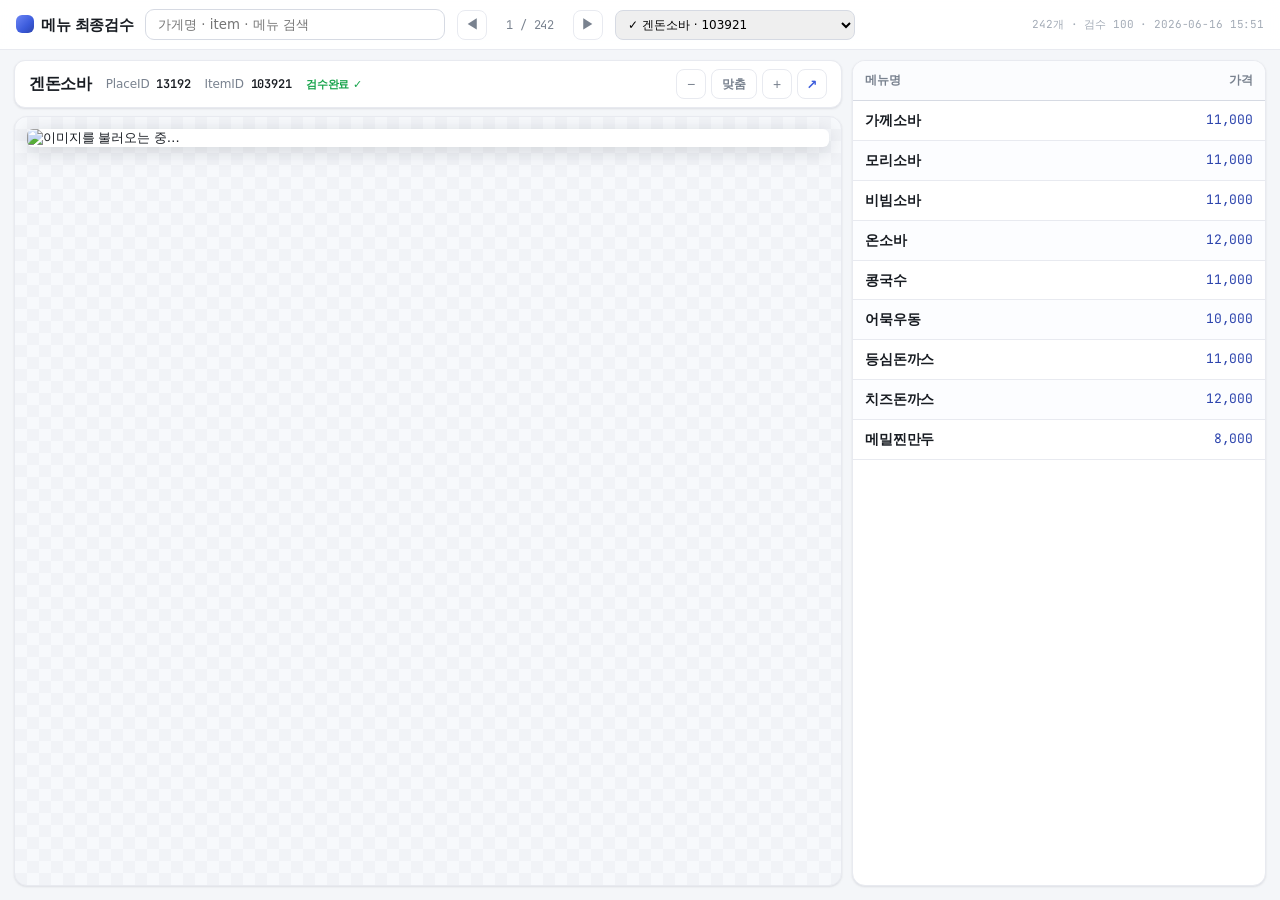
==== docs/index.html @ ec2f9ce8 "feat: city-hall static review site (docs/) + colleague handoff tools - tools/build_pages.py → docs/d" ====
<!DOCTYPE html>
<html lang="ko">
<head>
<meta charset="utf-8" />
<meta name="viewport" content="width=device-width, initial-scale=1" />
<title>메뉴 최종검수 — 전주시</title>
<link rel="stylesheet" href="https://cdn.jsdelivr.net/gh/orioncactus/pretendard@v1.3.9/dist/web/static/pretendard.min.css" />
<link rel="stylesheet" href="https://fonts.googleapis.com/css2?family=JetBrains+Mono:wght@500;600&display=swap" />
<link rel="stylesheet" href="./style.css" />
</head>
<body>
<header>
  <span class="brand"><span class="mark"></span>메뉴 최종검수</span>
  <input id="search" placeholder="가게명 · item · 메뉴 검색" />
  <div class="nav">
    <button id="prev" class="ib" title="이전 (←)">◀</button>
    <span id="idx" class="idx">– / –</span>
    <button id="next" class="ib" title="다음 (→)">▶</button>
  </div>
  <select id="jump" title="가게로 이동"></select>
  <span id="meta-gen" class="gen sp"></span>
</header>

<main>
  <section id="left">
    <div id="infobar">
      <span id="store" class="store">—</span>
      <span class="kv">PlaceID <b id="placeid">—</b></span>
      <span class="kv">ItemID <b id="itemid">—</b></span>
      <span id="rev" class="rev"></span>
      <span class="zoom">
        <button id="zo" class="ib" title="축소">−</button>
        <button id="zf" class="ib wide" title="맞춤">맞춤</button>
        <button id="zi" class="ib" title="확대">+</button>
        <a id="orig" href="#" target="_blank" rel="noopener" title="원본 새 탭">↗</a>
      </span>
    </div>
    <div id="imgwrap"><img id="img" alt="이미지를 불러오는 중…" /></div>
  </section>

  <aside id="right">
    <table id="menu"><thead><tr><th>메뉴명</th><th>가격</th></tr></thead><tbody></tbody></table>
  </aside>
</main>
<script src="./app.js"></script>
</body>
</html>
---- docs/style.css ----
:root{--bg:#f4f6f9;--surface:#fff;--surface-2:#fbfcfe;--border:#e8eaf0;--border-strong:#d6dae3;
--text:#181c22;--muted:#79828f;--faint:#a3abb6;--accent:#3b5bdb;--accent-ink:#2c44ad;--accent-weak:#eef2fe;
--good:#15a34a;--shadow-sm:0 1px 2px rgba(18,24,40,.05),0 1px 3px rgba(18,24,40,.05);
--mono:"JetBrains Mono",ui-monospace,monospace;--sans:"Pretendard Variable",Pretendard,system-ui,"Apple SD Gothic Neo",sans-serif;}
*{box-sizing:border-box;}html,body{height:100%;}
body{margin:0;font-family:var(--sans);color:var(--text);background:var(--bg);display:flex;flex-direction:column;height:100vh;overflow:hidden;font-size:13px;letter-spacing:-.01em;-webkit-font-smoothing:antialiased;}

header{flex:0 0 auto;display:flex;align-items:center;gap:12px;padding:9px 16px;background:rgba(255,255,255,.92);backdrop-filter:blur(10px);border-bottom:1px solid var(--border);}
.brand{font-weight:800;font-size:15px;letter-spacing:-.03em;white-space:nowrap;}
.brand .mark{display:inline-block;width:18px;height:18px;border-radius:6px;background:linear-gradient(135deg,#6d86f5,#3b5bdb 60%,#2c44ad);vertical-align:-3px;margin-right:7px;}
#search{flex:1;max-width:300px;padding:7px 12px;border:1px solid var(--border-strong);border-radius:9px;font-family:var(--sans);}
.nav{display:flex;align-items:center;gap:6px;}
.idx{font-family:var(--mono);font-size:12px;color:var(--muted);min-width:74px;text-align:center;}
#jump{max-width:240px;padding:6px 8px;border:1px solid var(--border-strong);border-radius:8px;font-family:var(--sans);font-size:12px;}
.gen{font-family:var(--mono);font-size:11px;color:var(--faint);white-space:nowrap;}
.sp{margin-left:auto;}
.ib{height:30px;min-width:30px;padding:0 6px;display:inline-grid;place-items:center;border:1px solid var(--border);background:var(--surface);border-radius:8px;font-size:14px;color:var(--muted);cursor:pointer;}
.ib.wide{font-size:12px;font-weight:600;padding:0 10px;}
.ib:hover{border-color:var(--accent);color:var(--accent);}

main{flex:1 1 auto;min-height:0;display:grid;grid-template-columns:2fr 1fr;gap:10px;padding:10px 14px 14px;overflow:hidden;}

#left{min-height:0;display:flex;flex-direction:column;gap:8px;}
#infobar{flex:0 0 auto;display:flex;align-items:center;gap:14px;padding:8px 14px;background:var(--surface);border:1px solid var(--border);border-radius:11px;box-shadow:var(--shadow-sm);}
.store{font-size:16px;font-weight:800;letter-spacing:-.02em;}
.kv{font-size:12px;color:var(--muted);}
.kv b{font-family:var(--mono);font-weight:600;color:var(--text);margin-left:3px;}
.rev{font-size:11px;font-weight:700;color:var(--good);}
.zoom{margin-left:auto;display:flex;align-items:center;gap:5px;}
.zoom a{height:30px;min-width:30px;display:inline-grid;place-items:center;border:1px solid var(--border);border-radius:8px;text-decoration:none;color:var(--accent);font-weight:700;}

#imgwrap{flex:1 1 auto;min-height:0;overflow:auto;background:#fff;border:1px solid var(--border);border-radius:13px;box-shadow:var(--shadow-sm);
  background-image:repeating-conic-gradient(#f1f3f7 0% 25%,#f7f9fc 0% 50%);background-size:24px 24px;padding:12px;}
#img{display:block;border-radius:6px;box-shadow:0 4px 20px rgba(18,24,40,.16);background:#fff;}

#right{min-height:0;background:var(--surface);border:1px solid var(--border);border-radius:13px;box-shadow:var(--shadow-sm);overflow:auto;}
#menu{width:100%;border-collapse:separate;border-spacing:0;}
#menu thead th{position:sticky;top:0;z-index:2;background:var(--surface-2);font-size:12px;font-weight:700;color:var(--muted);text-align:left;padding:11px 12px;border-bottom:1px solid var(--border-strong);}
#menu thead th:last-child{width:34%;text-align:right;}
#menu td{padding:10px 12px;border-bottom:1px solid var(--border);vertical-align:top;}
#menu tbody tr:nth-child(even){background:#fcfdff;}
#menu .m{font-size:14px;font-weight:600;line-height:1.35;}
#menu .p{font-family:var(--mono);font-size:13px;text-align:right;white-space:nowrap;color:var(--accent-ink);}
#menu .p.empty{color:var(--faint);}
#menu tr-empty{}

@media (max-width:900px){
  main{grid-template-columns:1fr;grid-auto-rows:minmax(0,1fr);}
  #infobar{flex-wrap:wrap;gap:8px;}
}
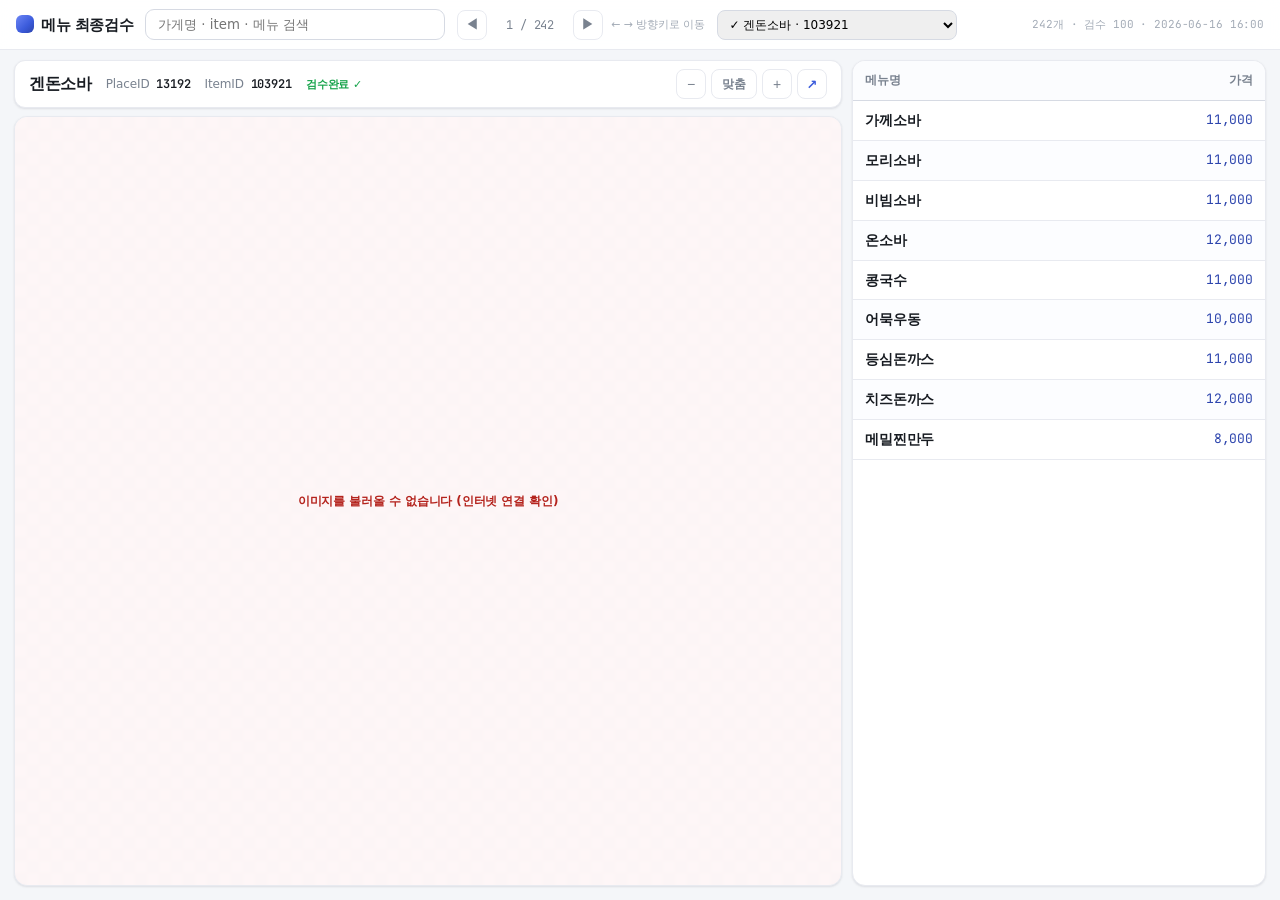
==== commit 89e0b965: "ui: nav arrow-key hint in header; image loading spinner + load-error notice" ====
--- a/docs/index.html
+++ b/docs/index.html
@@ -16,6 +16,7 @@
     <button id="prev" class="ib" title="이전 (←)">◀</button>
     <span id="idx" class="idx">– / –</span>
     <button id="next" class="ib" title="다음 (→)">▶</button>
+    <span class="navhint">← → 방향키로 이동</span>
   </div>
   <select id="jump" title="가게로 이동"></select>
   <span id="meta-gen" class="gen sp"></span>
@@ -35,7 +36,7 @@
         <a id="orig" href="#" target="_blank" rel="noopener" title="원본 새 탭">↗</a>
       </span>
     </div>
-    <div id="imgwrap"><img id="img" alt="이미지를 불러오는 중…" /></div>
+    <div id="imgwrap"><div id="spinner" hidden><div class="sp-ring"></div><span id="sp-text">이미지 불러오는 중…</span></div><img id="img" alt="" /></div>
   </section>
 
   <aside id="right">
--- a/docs/style.css
+++ b/docs/style.css
@@ -11,6 +11,8 @@
 #search{flex:1;max-width:300px;padding:7px 12px;border:1px solid var(--border-strong);border-radius:9px;font-family:var(--sans);}
 .nav{display:flex;align-items:center;gap:6px;}
 .idx{font-family:var(--mono);font-size:12px;color:var(--muted);min-width:74px;text-align:center;}
+.navhint{font-size:11px;color:var(--faint);white-space:nowrap;margin-left:2px;}
+@media (max-width:1100px){.navhint{display:none;}}
 #jump{max-width:240px;padding:6px 8px;border:1px solid var(--border-strong);border-radius:8px;font-family:var(--sans);font-size:12px;}
 .gen{font-family:var(--mono);font-size:11px;color:var(--faint);white-space:nowrap;}
 .sp{margin-left:auto;}
@@ -29,9 +31,19 @@
 .zoom{margin-left:auto;display:flex;align-items:center;gap:5px;}
 .zoom a{height:30px;min-width:30px;display:inline-grid;place-items:center;border:1px solid var(--border);border-radius:8px;text-decoration:none;color:var(--accent);font-weight:700;}
 
-#imgwrap{flex:1 1 auto;min-height:0;overflow:auto;background:#fff;border:1px solid var(--border);border-radius:13px;box-shadow:var(--shadow-sm);
+#imgwrap{position:relative;flex:1 1 auto;min-height:0;overflow:auto;display:flex;background:#fff;border:1px solid var(--border);border-radius:13px;box-shadow:var(--shadow-sm);
   background-image:repeating-conic-gradient(#f1f3f7 0% 25%,#f7f9fc 0% 50%);background-size:24px 24px;padding:12px;}
-#img{display:block;border-radius:6px;box-shadow:0 4px 20px rgba(18,24,40,.16);background:#fff;}
+/* margin:auto 로 가운데 정렬 — 확대해 이미지가 커져도 모든 방향 스크롤 가능 */
+#img{display:block;margin:auto;border-radius:6px;box-shadow:0 4px 20px rgba(18,24,40,.16);background:#fff;}
+#img.loading{visibility:hidden;}
+/* 이미지 렌더 전 로딩 스피너 (이미지 영역 정중앙 고정) */
+#spinner{position:absolute;inset:0;z-index:5;display:flex;flex-direction:column;align-items:center;justify-content:center;gap:10px;
+  color:var(--muted);font-size:12px;background:rgba(255,255,255,.55);backdrop-filter:blur(1px);}
+#spinner[hidden]{display:none;}
+.sp-ring{width:38px;height:38px;border-radius:50%;border:4px solid var(--accent-weak);border-top-color:var(--accent);animation:spin .8s linear infinite;}
+@keyframes spin{to{transform:rotate(360deg);}}
+#spinner.err .sp-ring{display:none;}
+#spinner.err{color:#b4231d;background:rgba(255,245,245,.8);font-weight:600;}
 
 #right{min-height:0;background:var(--surface);border:1px solid var(--border);border-radius:13px;box-shadow:var(--shadow-sm);overflow:auto;}
 #menu{width:100%;border-collapse:separate;border-spacing:0;}
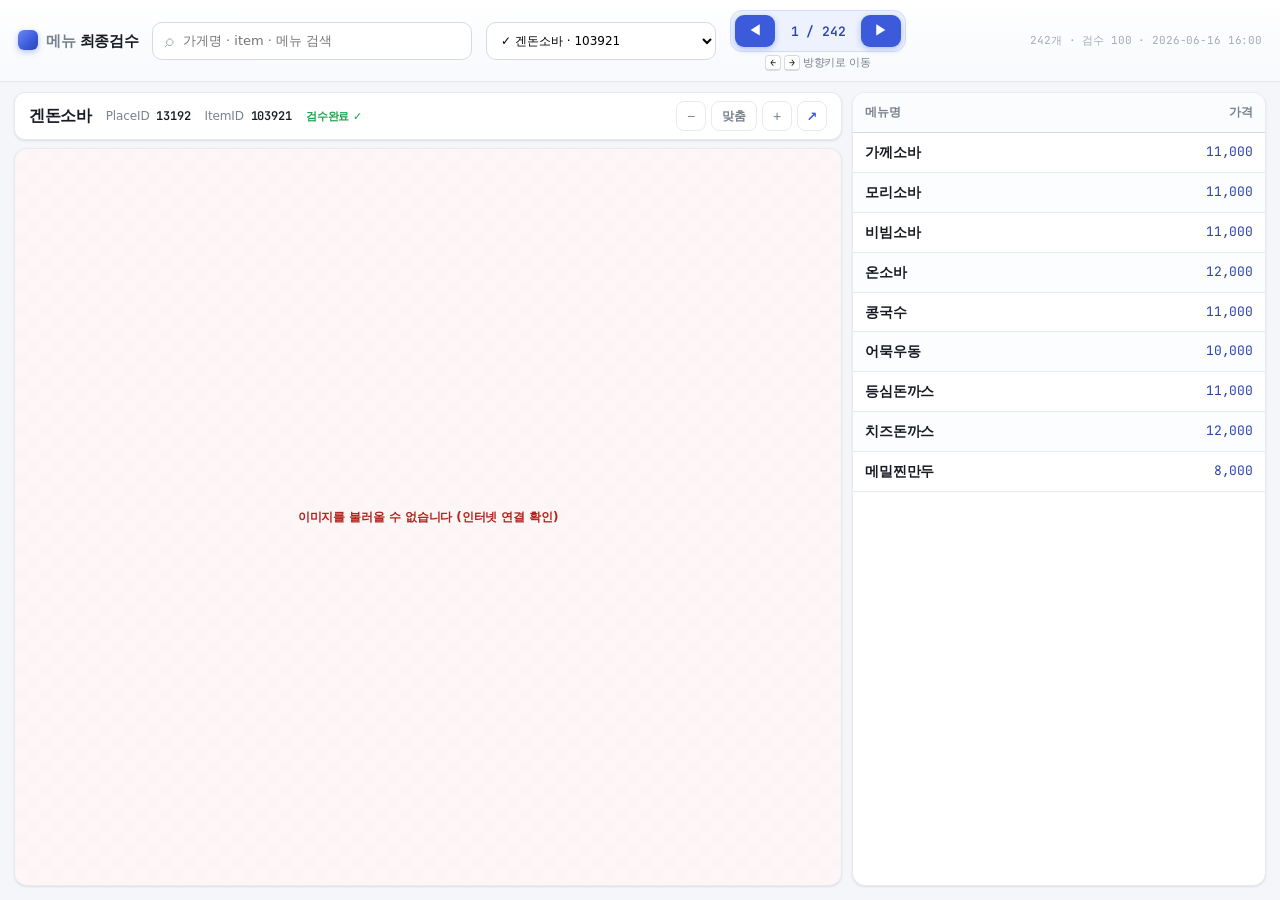
==== commit c18a0ef2: "ui: redesign header (search box, colored nav arrows, kbd hint); spinner min-visible 250ms + race gua" ====
--- a/docs/index.html
+++ b/docs/index.html
@@ -10,15 +10,23 @@
 </head>
 <body>
 <header>
-  <span class="brand"><span class="mark"></span>메뉴 최종검수</span>
-  <input id="search" placeholder="가게명 · item · 메뉴 검색" />
-  <div class="nav">
-    <button id="prev" class="ib" title="이전 (←)">◀</button>
-    <span id="idx" class="idx">– / –</span>
-    <button id="next" class="ib" title="다음 (→)">▶</button>
-    <span class="navhint">← → 방향키로 이동</span>
+  <span class="brand"><span class="mark"></span>메뉴 <b>최종검수</b></span>
+
+  <div class="searchbox">
+    <span class="ic">⌕</span>
+    <input id="search" placeholder="가게명 · item · 메뉴 검색" />
   </div>
   <select id="jump" title="가게로 이동"></select>
+
+  <div class="navcluster">
+    <div class="navpill">
+      <button id="prev" class="navbtn" title="이전 (←)">◀</button>
+      <span id="idx" class="idx">– / –</span>
+      <button id="next" class="navbtn" title="다음 (→)">▶</button>
+    </div>
+    <span class="navhint"><kbd>←</kbd><kbd>→</kbd> 방향키로 이동</span>
+  </div>
+
   <span id="meta-gen" class="gen sp"></span>
 </header>
 
--- a/docs/style.css
+++ b/docs/style.css
@@ -5,17 +5,36 @@
 *{box-sizing:border-box;}html,body{height:100%;}
 body{margin:0;font-family:var(--sans);color:var(--text);background:var(--bg);display:flex;flex-direction:column;height:100vh;overflow:hidden;font-size:13px;letter-spacing:-.01em;-webkit-font-smoothing:antialiased;}
 
-header{flex:0 0 auto;display:flex;align-items:center;gap:12px;padding:9px 16px;background:rgba(255,255,255,.92);backdrop-filter:blur(10px);border-bottom:1px solid var(--border);}
-.brand{font-weight:800;font-size:15px;letter-spacing:-.03em;white-space:nowrap;}
-.brand .mark{display:inline-block;width:18px;height:18px;border-radius:6px;background:linear-gradient(135deg,#6d86f5,#3b5bdb 60%,#2c44ad);vertical-align:-3px;margin-right:7px;}
-#search{flex:1;max-width:300px;padding:7px 12px;border:1px solid var(--border-strong);border-radius:9px;font-family:var(--sans);}
-.nav{display:flex;align-items:center;gap:6px;}
-.idx{font-family:var(--mono);font-size:12px;color:var(--muted);min-width:74px;text-align:center;}
-.navhint{font-size:11px;color:var(--faint);white-space:nowrap;margin-left:2px;}
-@media (max-width:1100px){.navhint{display:none;}}
-#jump{max-width:240px;padding:6px 8px;border:1px solid var(--border-strong);border-radius:8px;font-family:var(--sans);font-size:12px;}
+header{flex:0 0 auto;display:flex;align-items:center;gap:14px;padding:10px 18px;
+  background:linear-gradient(180deg,#ffffff,#f7f9fc);border-bottom:1px solid var(--border);box-shadow:0 1px 0 rgba(18,24,40,.02);}
+.brand{font-weight:700;font-size:15px;letter-spacing:-.03em;white-space:nowrap;color:var(--muted);}
+.brand b{font-weight:800;color:var(--text);}
+.brand .mark{display:inline-block;width:20px;height:20px;border-radius:6px;background:linear-gradient(135deg,#6d86f5,#3b5bdb 60%,#2c44ad);box-shadow:0 2px 6px rgba(59,91,219,.35);vertical-align:-4px;margin-right:8px;}
+
+/* 검색: 아이콘 들어간 박스 */
+.searchbox{flex:1;max-width:320px;display:flex;align-items:center;gap:7px;padding:0 12px;height:38px;
+  background:var(--surface);border:1px solid var(--border-strong);border-radius:10px;transition:border-color .15s,box-shadow .15s;}
+.searchbox:focus-within{border-color:var(--accent);box-shadow:0 0 0 3px rgba(59,91,219,.14);}
+.searchbox .ic{color:var(--faint);font-size:17px;line-height:1;}
+#search{flex:1;border:0;outline:0;background:transparent;font-family:var(--sans);font-size:13px;}
+#jump{max-width:230px;height:38px;padding:0 10px;border:1px solid var(--border-strong);border-radius:10px;font-family:var(--sans);font-size:12px;background:var(--surface);cursor:pointer;}
+#jump:hover{border-color:var(--accent);}
+
+/* 탐색: 강조된 컬러 화살표 (제일 중요한 기능) */
+.navcluster{display:flex;flex-direction:column;align-items:center;gap:3px;}
+.navpill{display:flex;align-items:center;gap:4px;padding:4px;background:var(--accent-weak);border:1px solid #d3ddfb;border-radius:12px;}
+.navbtn{height:32px;width:40px;display:grid;place-items:center;border:0;border-radius:9px;cursor:pointer;
+  background:var(--accent);color:#fff;font-size:14px;box-shadow:0 2px 6px rgba(59,91,219,.35);transition:background .12s,transform .06s;}
+.navbtn:hover{background:var(--accent-ink);}
+.navbtn:active{transform:translateY(1px);}
+.idx{font-family:var(--mono);font-size:13px;font-weight:600;color:var(--accent-ink);min-width:78px;text-align:center;}
+.navhint{font-size:10.5px;color:var(--muted);white-space:nowrap;display:flex;align-items:center;gap:3px;}
+.navhint kbd{font-family:var(--mono);font-size:10px;background:var(--surface);border:1px solid var(--border-strong);border-bottom-width:2px;border-radius:4px;padding:0 4px;color:var(--text);}
+@media (max-width:1180px){.navhint{display:none;}}
+
 .gen{font-family:var(--mono);font-size:11px;color:var(--faint);white-space:nowrap;}
 .sp{margin-left:auto;}
+/* 이미지 줌 버튼 (info bar) */
 .ib{height:30px;min-width:30px;padding:0 6px;display:inline-grid;place-items:center;border:1px solid var(--border);background:var(--surface);border-radius:8px;font-size:14px;color:var(--muted);cursor:pointer;}
 .ib.wide{font-size:12px;font-weight:600;padding:0 10px;}
 .ib:hover{border-color:var(--accent);color:var(--accent);}
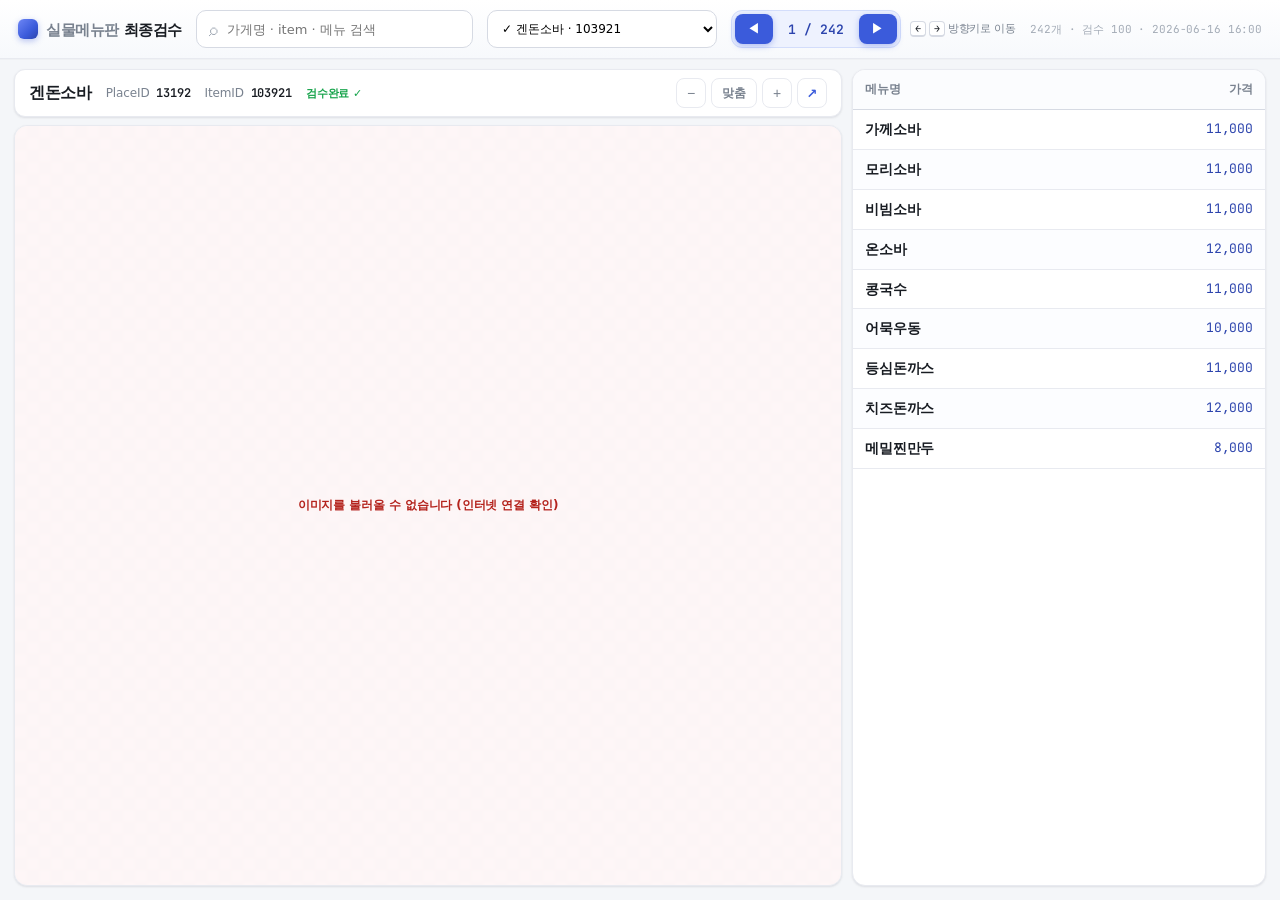
==== commit cb947a77: "ui: rename title to 실물메뉴판 최종검수" ====
--- a/docs/index.html
+++ b/docs/index.html
@@ -3,14 +3,14 @@
 <head>
 <meta charset="utf-8" />
 <meta name="viewport" content="width=device-width, initial-scale=1" />
-<title>메뉴 최종검수 — 전주시</title>
+<title>실물메뉴판 최종검수 — 전주시</title>
 <link rel="stylesheet" href="https://cdn.jsdelivr.net/gh/orioncactus/pretendard@v1.3.9/dist/web/static/pretendard.min.css" />
 <link rel="stylesheet" href="https://fonts.googleapis.com/css2?family=JetBrains+Mono:wght@500;600&display=swap" />
 <link rel="stylesheet" href="./style.css" />
 </head>
 <body>
 <header>
-  <span class="brand"><span class="mark"></span>메뉴 <b>최종검수</b></span>
+  <span class="brand"><span class="mark"></span>실물메뉴판 <b>최종검수</b></span>
 
   <div class="searchbox">
     <span class="ic">⌕</span>
--- a/docs/style.css
+++ b/docs/style.css
@@ -21,10 +21,10 @@
 #jump:hover{border-color:var(--accent);}
 
 /* 탐색: 강조된 컬러 화살표 (제일 중요한 기능) */
-.navcluster{display:flex;flex-direction:column;align-items:center;gap:3px;}
-.navpill{display:flex;align-items:center;gap:4px;padding:4px;background:var(--accent-weak);border:1px solid #d3ddfb;border-radius:12px;}
-.navbtn{height:32px;width:40px;display:grid;place-items:center;border:0;border-radius:9px;cursor:pointer;
-  background:var(--accent);color:#fff;font-size:14px;box-shadow:0 2px 6px rgba(59,91,219,.35);transition:background .12s,transform .06s;}
+.navcluster{display:flex;flex-direction:row;align-items:center;gap:9px;}
+.navpill{display:flex;align-items:center;gap:4px;padding:3px;background:var(--accent-weak);border:1px solid #d3ddfb;border-radius:11px;}
+.navbtn{height:30px;width:38px;display:grid;place-items:center;border:0;border-radius:8px;cursor:pointer;
+  background:var(--accent);color:#fff;font-size:13px;box-shadow:0 2px 6px rgba(59,91,219,.35);transition:background .12s,transform .06s;}
 .navbtn:hover{background:var(--accent-ink);}
 .navbtn:active{transform:translateY(1px);}
 .idx{font-family:var(--mono);font-size:13px;font-weight:600;color:var(--accent-ink);min-width:78px;text-align:center;}
